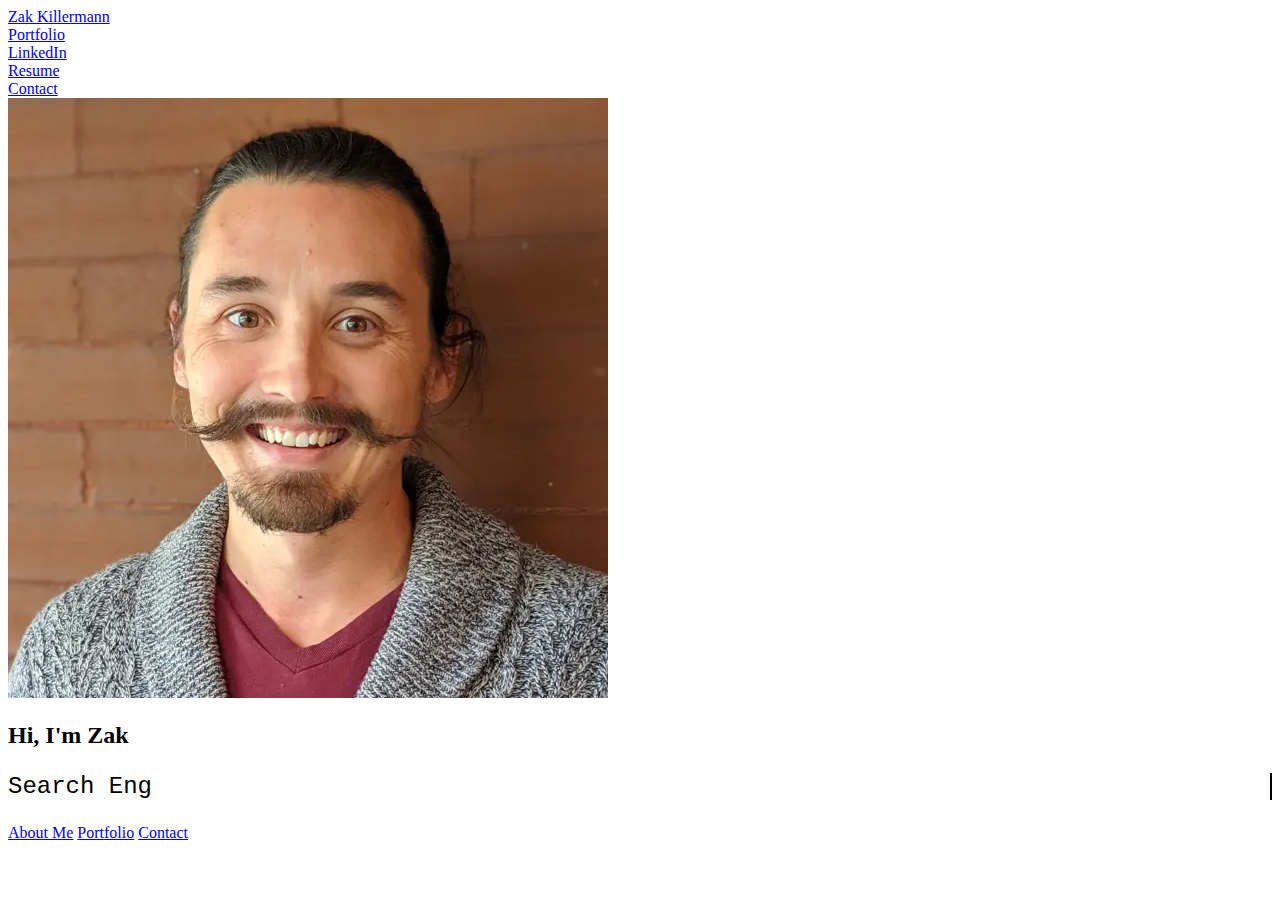
==== index.html @ 2e00e820 "Fixed home link" ====
<!DOCTYPE html>
<html lang="en">
<head>
    <meta charset="UTF-8">
    <meta name="viewport" content="width=device-width, initial-scale=1.0">
    <link rel="stylesheet" href="style.css">
    <link rel="icon" type="image/png" href="/images/titleImage.png"/>
    <title>Hi, I'm Zak</title>
</head>
<body>
    <div class="menu-banner">
        <div class="menu-0"><a href="/" class="menu-link">Zak Killermann</a></div>
        <div class="menu-items">
            <div class="menu-1"><a href="/portfolio" class="menu-link">Portfolio</a></div>
            <div class="menu-2"><a href="https://www.linkedin.com/in/zak-killermann/" target="_blank" class="menu-link">LinkedIn</a></div>
            <div class="menu-3"><a href="/images/ZakKillermannResume.pdf" class="menu-link">Resume</a></div>
            <div class="menu-4"><a href="/contact" class="menu-link">Contact</a></div>
        </div>
        <div class="hamburger-menu">
            <a class="nav-toggle">
                <span class="bar"></span>
                <span class="bar"></span>
                <span class="bar"></span>
          </a>
        </div>
    </div>
    <div class="profile-container">
        <div class="profile-header">
            <img src="images/headshot.jpg" alt="Zak's Headshot" class="profile-headshot">
            <h2>Hi, I'm Zak</h2>
        </div>
        <p id="typing-effect"></p>
        <div class="profile-menu">
            <a href="/about">About Me</a>
            <a href="/portfolio">Portfolio</a>
            <a href="/contact">Contact</a>
        </div>
    </div>
    <script src="script.js"></script>
</body>
</html>
---- style.css ----
#typing-effect {
  font-family: 'Courier New', Courier, monospace;
  font-size: 24px;
  white-space: nowrap;
  border-right: 2px solid;
  animation: blinkCursor 0.75s step-end infinite;
}

@keyframes blinkCursor {
  from, to { border-color: transparent }
  50% { border-color: black; }
}
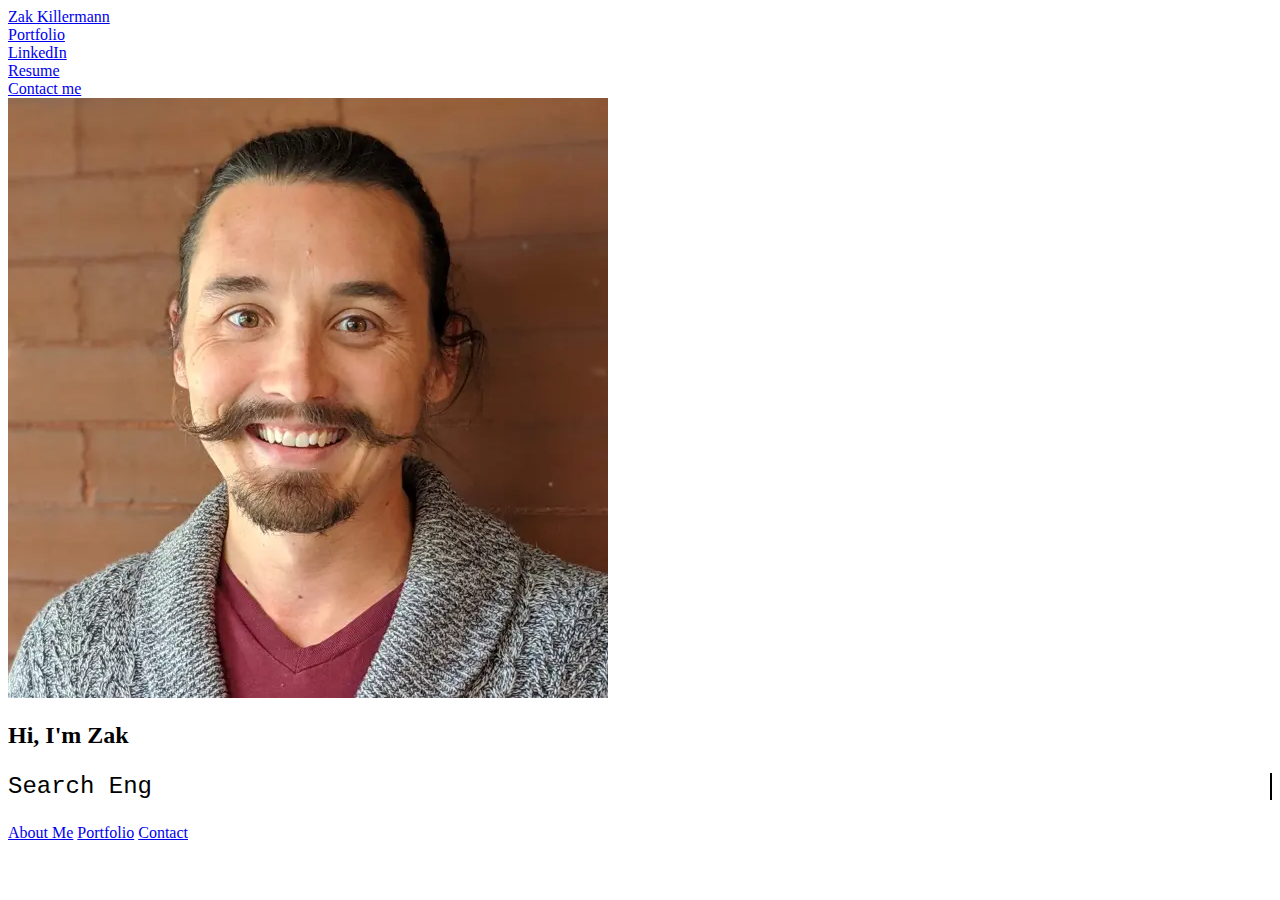
==== commit 80f5ca64: "Updated links" ====
--- a/index.html
+++ b/index.html
@@ -14,7 +14,7 @@
             <div class="menu-1"><a href="/portfolio" class="menu-link">Portfolio</a></div>
             <div class="menu-2"><a href="https://www.linkedin.com/in/zak-killermann/" target="_blank" class="menu-link">LinkedIn</a></div>
             <div class="menu-3"><a href="/images/ZakKillermannResume.pdf" class="menu-link">Resume</a></div>
-            <div class="menu-4"><a href="/contact" class="menu-link">Contact</a></div>
+            <div class="menu-4"><a href="https://linktr.ee/killermann" class="menu-link">Contact me</a></div>
         </div>
         <div class="hamburger-menu">
             <a class="nav-toggle">
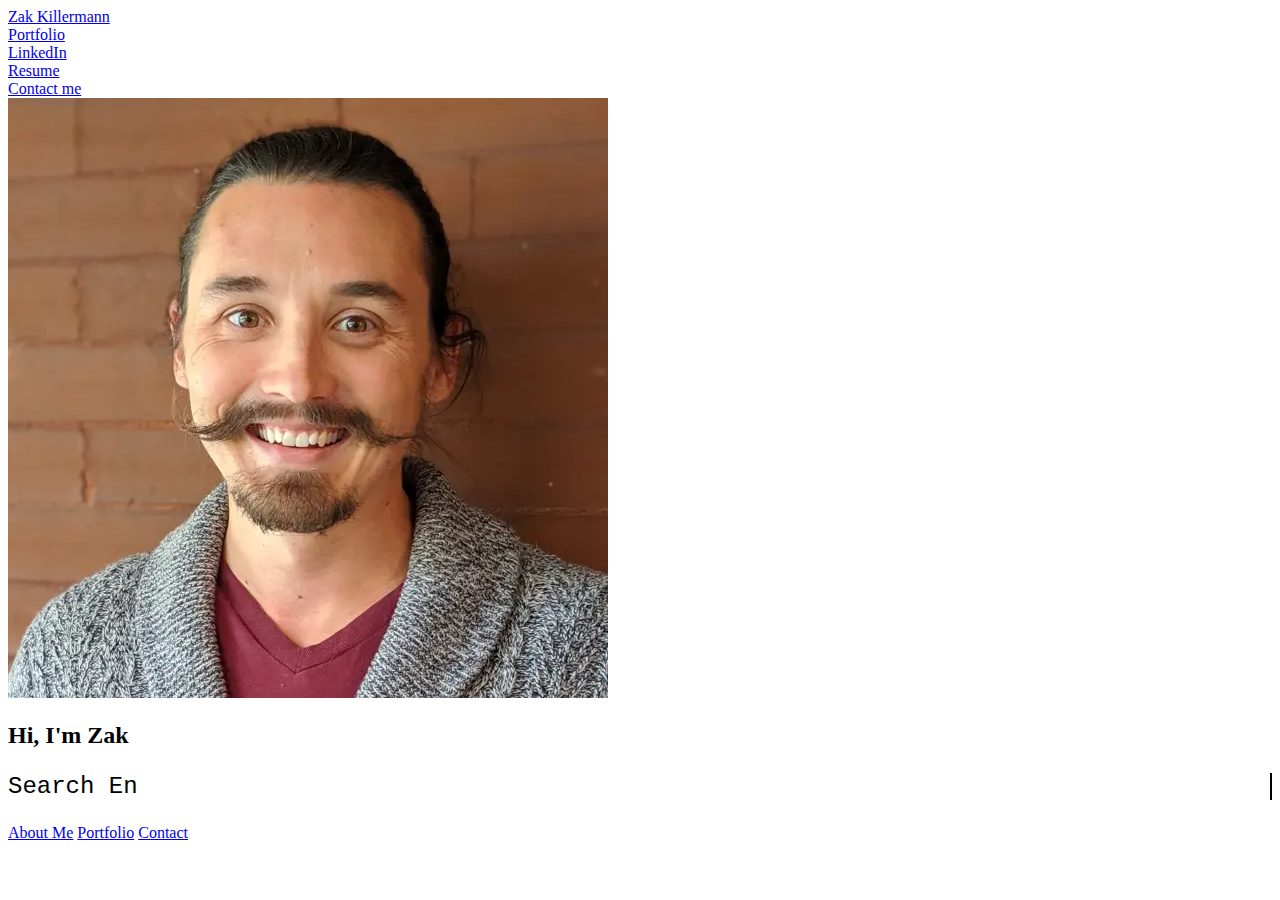
==== commit 52d5203a: "Fixed contact links" ====
--- a/index.html
+++ b/index.html
@@ -13,7 +13,7 @@
         <div class="menu-items">
             <div class="menu-1"><a href="/portfolio" class="menu-link">Portfolio</a></div>
             <div class="menu-2"><a href="https://www.linkedin.com/in/zak-killermann/" target="_blank" class="menu-link">LinkedIn</a></div>
-            <div class="menu-3"><a href="/images/ZakKillermannResume.pdf" class="menu-link">Resume</a></div>
+            <div class="menu-3"><a href="/images/ZakKillermannResume.pdf" class="menu-link" target="_blank">Resume</a></div>
             <div class="menu-4"><a href="https://linktr.ee/killermann" class="menu-link">Contact me</a></div>
         </div>
         <div class="hamburger-menu">
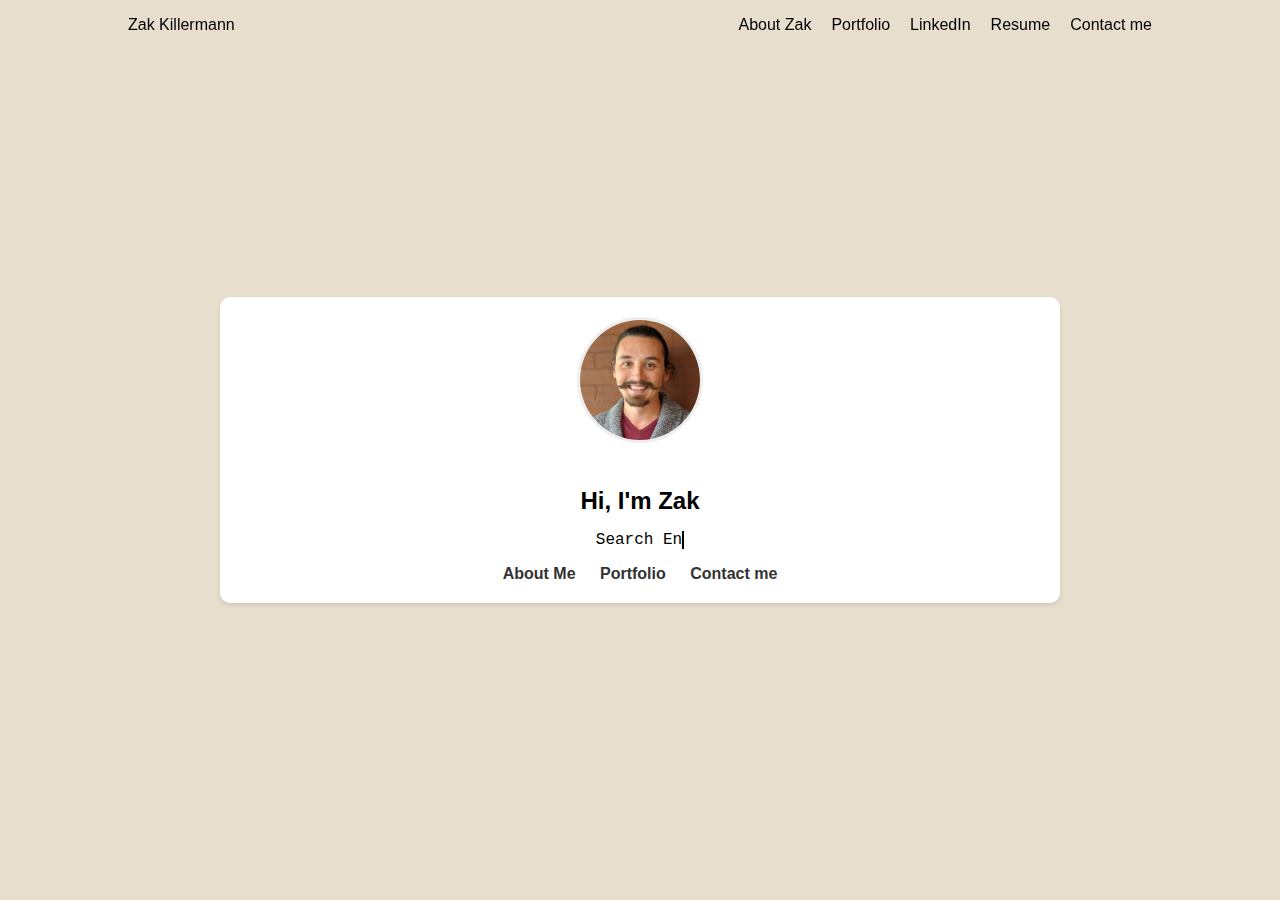
==== commit efbed7f5: "Fixing style sheets" ====
--- a/index.html
+++ b/index.html
@@ -11,10 +11,11 @@
     <div class="menu-banner">
         <div class="menu-0"><a href="/" class="menu-link">Zak Killermann</a></div>
         <div class="menu-items">
-            <div class="menu-1"><a href="/portfolio" class="menu-link">Portfolio</a></div>
-            <div class="menu-2"><a href="https://www.linkedin.com/in/zak-killermann/" target="_blank" class="menu-link">LinkedIn</a></div>
-            <div class="menu-3"><a href="/images/ZakKillermannResume.pdf" class="menu-link" target="_blank">Resume</a></div>
-            <div class="menu-4"><a href="https://linktr.ee/killermann" class="menu-link">Contact me</a></div>
+            <div class="menu-1"><a href="/about" class="menu-link">About Zak</a></div>
+            <div class="menu-2"><a href="/portfolio" class="menu-link">Portfolio</a></div>
+            <div class="menu-3"><a href="https://www.linkedin.com/in/zak-killermann/" target="_blank" class="menu-link">LinkedIn</a></div>
+            <div class="menu-4"><a href="/images/ZakKillermannResume.pdf" class="menu-link" target="_blank">Resume</a></div>
+            <div class="menu-5"><a href="https://linktr.ee/killermann" class="menu-link">Contact me</a></div>
         </div>
         <div class="hamburger-menu">
             <a class="nav-toggle">
@@ -32,8 +33,8 @@
         <p id="typing-effect"></p>
         <div class="profile-menu">
             <a href="/about">About Me</a>
-            <a href="/portfolio">Portfolio</a>
-            <a href="/contact">Contact</a>
+            <a href="/portfolio" class="menu-link">Portfolio</a>
+            <a href="https://linktr.ee/killermann" class="menu-link">Contact me</a>
         </div>
     </div>
     <script src="script.js"></script>
--- a/style.css
+++ b/style.css
@@ -1,12 +1,176 @@
 #typing-effect {
-  font-family: 'Courier New', Courier, monospace;
-  font-size: 24px;
-  white-space: nowrap;
-  border-right: 2px solid;
-  animation: blinkCursor 0.75s step-end infinite;
+    display: inline-flex;
+    align-items: center;
+    white-space: nowrap;
+    border-right: 2px solid;
+    animation: blinkCursor 0.75s step-end infinite;
 }
 
 @keyframes blinkCursor {
   from, to { border-color: transparent }
   50% { border-color: black; }
 }
+
+body {
+    font-family: 'Arial', sans-serif;
+    margin: 0;
+    padding: 0;
+    display: flex;
+    justify-content: center;
+    align-items: center;
+    height: 100vh;
+    background-color: #E7DECD;
+    flex-direction: column;
+}
+
+.profile-container {
+    width: 90%;
+    max-width: 800px;
+    background-color: #fff;
+    border-radius: 10px;
+    box-shadow: 0 2px 5px rgba(0,0,0,0.1);
+    overflow: hidden;
+    text-align: center;
+    padding: 20px;
+}
+
+.profile-header {
+    margin-bottom: -20px;
+}
+
+.profile-headshot {
+    width: 120px;
+    height: 120px;
+    border-radius: 50%;
+    border: 3px solid #eee;
+    margin-bottom: 20px;
+}
+
+.profile-menu a {
+    text-decoration: none;
+    color: #333;
+    margin: 0 10px;
+    font-weight: bold;
+}
+
+.profile-menu a:hover {
+    color: #007bff;
+}
+
+@media (max-width: 768px) {
+    .profile-headshot {
+        width: 100px;
+        height: 100px;
+    }
+
+    .profile-menu a {
+        display: block;
+        margin: 10px 0;
+    }
+}
+
+.menu-banner {
+    margin-left: 10%;
+    position: fixed;
+    margin-top: 1rem;
+    left: 0;
+    top: 0;
+    display: flex;
+    flex-direction: row;
+    flex-wrap: nowrap;
+    width: 100%;
+    text-wrap: nowrap;
+}
+
+.menu-2, .menu-3, .menu-4, .menu-5 {
+    margin-left: 20px;
+}
+
+.nav-toggle {
+    display: none; /* Hidden by default */
+    cursor: pointer;
+}
+
+.menu-items {
+    margin-left: auto;
+    margin-right: 20%;
+    display: flex;
+    flex-direction: row;
+    flex-wrap: nowrap;
+}
+
+@media (max-width: 768px) {
+    .hamburger-menu {
+        margin-right: 20%;
+        margin-left: auto;
+    }
+
+    .hamburger {
+        display: block; /* Show hamburger icon on small screens */
+    }
+
+    .menu-items {
+        display: none; /* Hide menu items on small screens */
+        flex-direction: column; /* Stack them vertically when displayed */
+        position: absolute;
+        width: 100%;
+        left: 0;
+        top: 30px; /* Adjust based on your header's height */
+        z-index: 1;
+    }
+
+    .menu-items div {
+        margin-left: 10%; /* Adjust menu items alignment if necessary */
+        padding: 10px 0; /* Add some padding for tap targets */
+        border-bottom: 1px solid #ccc; /* Optional: add a separator between items */
+    }
+
+    .menu-1 {
+        margin-left: 0; /* Reset margin for mobile */
+    }
+
+
+    .nav-toggle {
+        display: flex;
+        flex-direction: column;
+        justify-content: space-between;
+        height: 22px;
+        width: 22px;
+    }
+    
+    .nav-toggle .bar {
+        height: 3px;
+        width: 100%;
+        background-color: black;
+        transition: all 100ms ease-in-out;
+    }
+    
+    .nav-toggle:hover {
+        cursor: pointer;
+    }
+    
+    .x:nth-of-type(1) {
+        transition: all 100ms ease-in-out;
+        transform: rotate(45deg);
+        transform-origin: top left;
+        width: 28px;
+    }
+    
+    .x:nth-of-type(2) {
+        transition: all 100ms ease-in-out;
+        transform-origin: center;
+        width: 0;
+    }
+    
+    .x:nth-of-type(3) {
+        transition: all 100ms ease-in-out;
+        transform: rotate(-45deg);
+        transform-origin: bottom left;
+        width: 28px;
+    }
+}
+
+.menu-link {
+    text-decoration: none;
+    color: black;
+}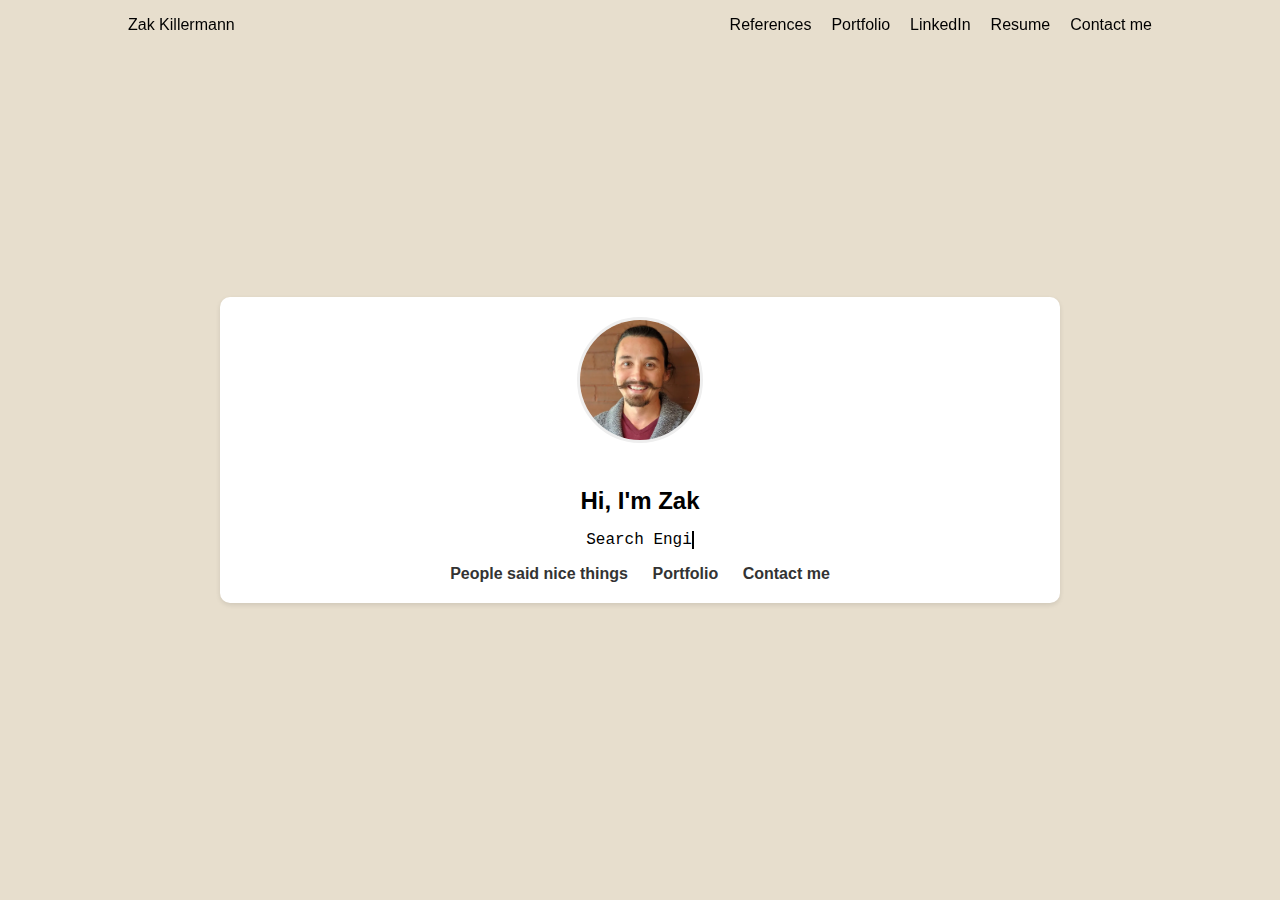
==== commit f2fb73f4: "Big update to website" ====
--- a/index.html
+++ b/index.html
@@ -11,7 +11,7 @@
     <div class="menu-banner">
         <div class="menu-0"><a href="/" class="menu-link">Zak Killermann</a></div>
         <div class="menu-items">
-            <div class="menu-1"><a href="/about" class="menu-link">About Zak</a></div>
+            <div class="menu-1"><a href="/references" class="menu-link">References</a></div>
             <div class="menu-2"><a href="/portfolio" class="menu-link">Portfolio</a></div>
             <div class="menu-3"><a href="https://www.linkedin.com/in/zak-killermann/" target="_blank" class="menu-link">LinkedIn</a></div>
             <div class="menu-4"><a href="/images/ZakKillermannResume.pdf" class="menu-link" target="_blank">Resume</a></div>
@@ -32,7 +32,7 @@
         </div>
         <p id="typing-effect"></p>
         <div class="profile-menu">
-            <a href="/about">About Me</a>
+            <a href="/references">People said nice things</a>
             <a href="/portfolio" class="menu-link">Portfolio</a>
             <a href="https://linktr.ee/killermann" class="menu-link">Contact me</a>
         </div>
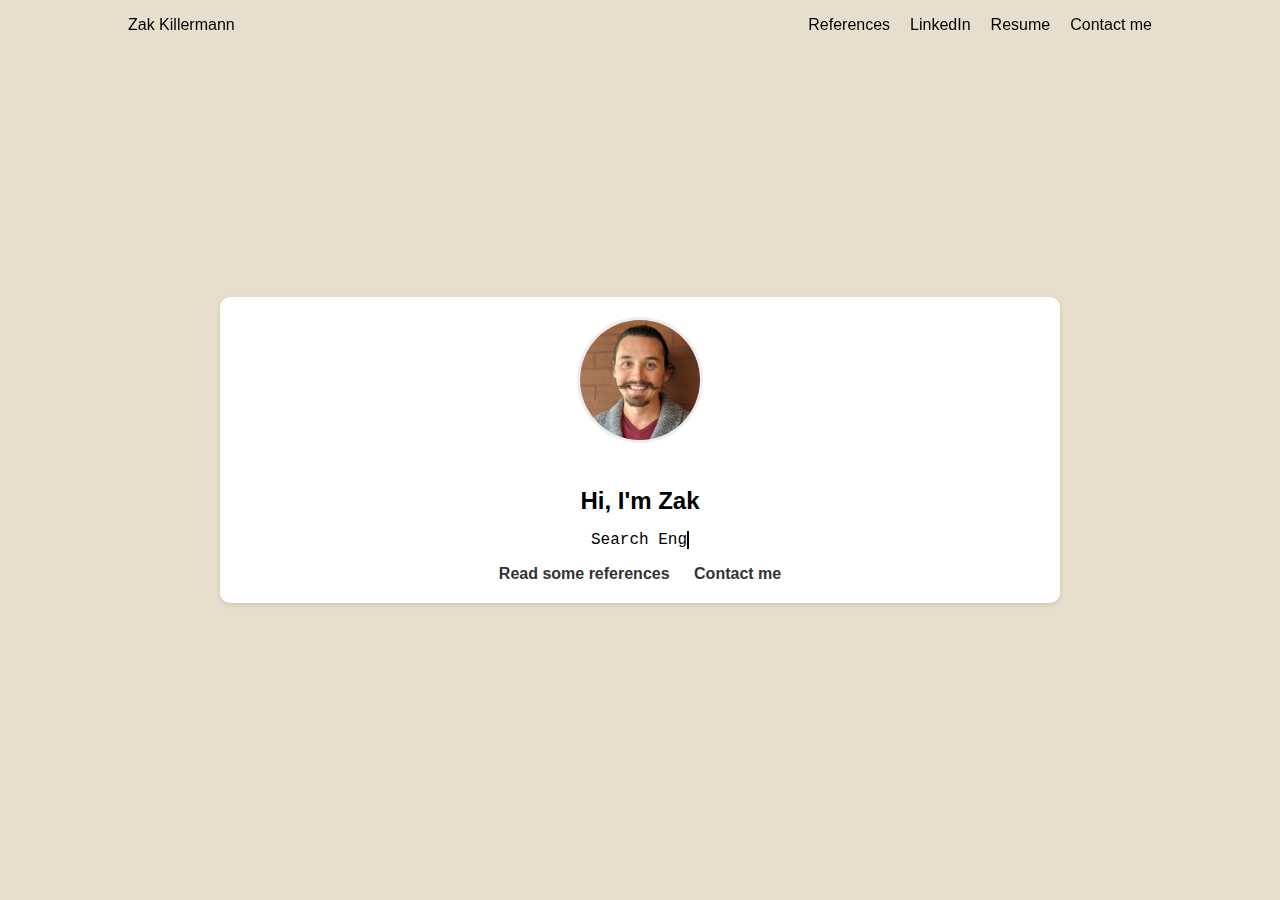
==== commit 30fd5a2c: "References updates" ====
--- a/index.html
+++ b/index.html
@@ -12,7 +12,9 @@
         <div class="menu-0"><a href="/" class="menu-link">Zak Killermann</a></div>
         <div class="menu-items">
             <div class="menu-1"><a href="/references" class="menu-link">References</a></div>
-            <div class="menu-2"><a href="/portfolio" class="menu-link">Portfolio</a></div>
+            <!--<div class="menu-2"><a href="/portfolio" 
+            </a> class="menu-link">Portfolio</a></div>
+            -->
             <div class="menu-3"><a href="https://www.linkedin.com/in/zak-killermann/" target="_blank" class="menu-link">LinkedIn</a></div>
             <div class="menu-4"><a href="/images/ZakKillermannResume.pdf" class="menu-link" target="_blank">Resume</a></div>
             <div class="menu-5"><a href="https://linktr.ee/killermann" class="menu-link">Contact me</a></div>
@@ -32,8 +34,8 @@
         </div>
         <p id="typing-effect"></p>
         <div class="profile-menu">
-            <a href="/references">People said nice things</a>
-            <a href="/portfolio" class="menu-link">Portfolio</a>
+            <a href="/references">Read some references</a>
+            <!--<a href="/portfolio" class="menu-link">Portfolio</a> -->
             <a href="https://linktr.ee/killermann" class="menu-link">Contact me</a>
         </div>
     </div>
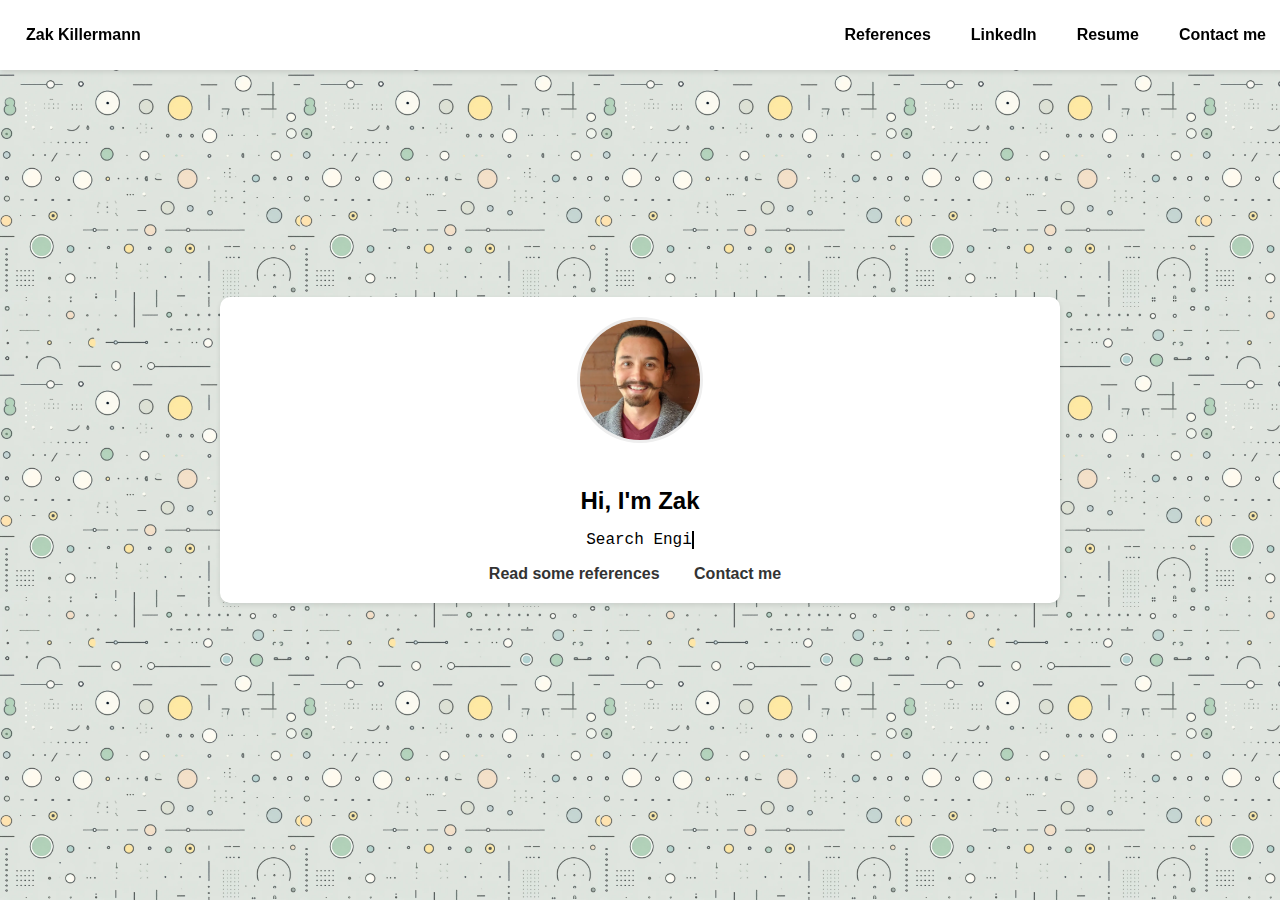
==== commit 6ec0f45b: "References update" ====
--- a/index.html
+++ b/index.html
@@ -8,35 +8,33 @@
     <title>Hi, I'm Zak</title>
 </head>
 <body>
-    <div class="menu-banner">
+    <header class="menu-banner">
         <div class="menu-0"><a href="/" class="menu-link">Zak Killermann</a></div>
-        <div class="menu-items">
-            <div class="menu-1"><a href="/references" class="menu-link">References</a></div>
-            <!--<div class="menu-2"><a href="/portfolio" 
-            </a> class="menu-link">Portfolio</a></div>
-            -->
-            <div class="menu-3"><a href="https://www.linkedin.com/in/zak-killermann/" target="_blank" class="menu-link">LinkedIn</a></div>
-            <div class="menu-4"><a href="/images/ZakKillermannResume.pdf" class="menu-link" target="_blank">Resume</a></div>
-            <div class="menu-5"><a href="https://linktr.ee/killermann" class="menu-link">Contact me</a></div>
-        </div>
-        <div class="hamburger-menu">
-            <a class="nav-toggle">
-                <span class="bar"></span>
-                <span class="bar"></span>
-                <span class="bar"></span>
-          </a>
-        </div>
-    </div>
-    <div class="profile-container">
-        <div class="profile-header">
-            <img src="images/headshot.jpg" alt="Zak's Headshot" class="profile-headshot">
-            <h2>Hi, I'm Zak</h2>
-        </div>
-        <p id="typing-effect"></p>
-        <div class="profile-menu">
-            <a href="/references">Read some references</a>
+        <nav class="menu-items" id="menu-items" aria-expanded="false">
+            <a href="/references" class="menu-link">References</a>
             <!--<a href="/portfolio" class="menu-link">Portfolio</a> -->
+            <a href="https://www.linkedin.com/in/zak-killermann/" target="_blank" class="menu-link">LinkedIn</a>
+            <a href="/images/ZakKillermannResume.pdf" class="menu-link" target="_blank">Resume</a>
             <a href="https://linktr.ee/killermann" class="menu-link">Contact me</a>
+        </nav>
+        <button class="hamburger-menu nav-toggle" aria-controls="menu-items" aria-expanded="false" aria-label="Toggle menu">
+            <span class="bar"></span>
+            <span class="bar"></span>
+            <span class="bar"></span>
+        </button>
+    </header>
+    <div class="main-container">
+        <div class="profile-container">
+            <div class="profile-header">
+                <img src="images/headshot.jpg" alt="Zak's Headshot" class="profile-headshot">
+                <h2>Hi, I'm Zak</h2>
+            </div>
+            <p id="typing-effect"></p>
+            <div class="profile-menu">
+                <a href="/references">Read some references</a>
+                <!--<a href="/portfolio" class="menu-link">Portfolio</a> -->
+                <a href="https://linktr.ee/killermann" class="menu-link">Contact me</a>
+            </div>
         </div>
     </div>
     <script src="script.js"></script>
--- a/style.css
+++ b/style.css
@@ -7,7 +7,7 @@
 }
 
 @keyframes blinkCursor {
-  from, to { border-color: transparent }
+  from, to { border-color: transparent; }
   50% { border-color: black; }
 }
 
@@ -15,12 +15,18 @@
     font-family: 'Arial', sans-serif;
     margin: 0;
     padding: 0;
+    height: 100vh;
+    background-color: #E7DECD;
+    background-image: url('/images/backgroundImage.jpg');
+    background-size: 300px 300px;
+}
+
+.main-container {
     display: flex;
+    flex-direction: column;
     justify-content: center;
     align-items: center;
-    height: 100vh;
-    background-color: #E7DECD;
-    flex-direction: column;
+    height: 100%;
 }
 
 .profile-container {
@@ -70,107 +76,78 @@
 }
 
 .menu-banner {
-    margin-left: 10%;
+    width: 100%;
     position: fixed;
-    margin-top: 1rem;
+    top: 0;
     left: 0;
-    top: 0;
     display: flex;
-    flex-direction: row;
-    flex-wrap: nowrap;
-    width: 100%;
-    text-wrap: nowrap;
+    justify-content: space-between;
+    align-items: center;
+    background-color: #fff;
+    padding: 1rem;
+    box-shadow: 0 2px 5px rgba(0,0,0,0.1);
+    z-index: 5;
 }
 
-.menu-2, .menu-3, .menu-4, .menu-5 {
-    margin-left: 20px;
+.menu-items {
+    display: flex;
+    gap: 20px;
+    padding-right: 20px;
 }
 
 .nav-toggle {
-    display: none; /* Hidden by default */
-    cursor: pointer;
-}
-
-.menu-items {
-    margin-left: auto;
-    margin-right: 20%;
-    display: flex;
-    flex-direction: row;
-    flex-wrap: nowrap;
+    display: none;
 }
 
 @media (max-width: 768px) {
-    .hamburger-menu {
-        margin-right: 20%;
-        margin-left: auto;
+    .menu-items {
+        display: none;
+        flex-direction: column;
+        position: absolute;
+        top: 100%;
+        left: 0;
+        width: 100%;
+        background-color: #fff;
+        border-top: 1px solid #ccc;
     }
 
-    .hamburger {
-        display: block; /* Show hamburger icon on small screens */
+    .menu-items[aria-expanded="true"] {
+        display: flex;
     }
 
-    .menu-items {
-        display: none; /* Hide menu items on small screens */
-        flex-direction: column; /* Stack them vertically when displayed */
-        position: absolute;
-        width: 100%;
-        left: 0;
-        top: 30px; /* Adjust based on your header's height */
-        z-index: 1;
+    .nav-toggle {
+        display: block;
+        background: none;
+        border: none;
+        cursor: pointer;
+        padding-right: 25px;
     }
 
-    .menu-items div {
-        margin-left: 10%; /* Adjust menu items alignment if necessary */
-        padding: 10px 0; /* Add some padding for tap targets */
-        border-bottom: 1px solid #ccc; /* Optional: add a separator between items */
+    .nav-toggle .bar {
+        display: block;
+        width: 25px;
+        height: 3px;
+        margin: 5px auto;
+        background-color: #333;
+        transition: all 0.3s ease-in-out;
     }
 
-    .menu-1 {
-        margin-left: 0; /* Reset margin for mobile */
+    .nav-toggle[aria-expanded="true"] .bar:nth-child(1) {
+        transform: rotate(45deg) translate(6px, 6px);
     }
 
+    .nav-toggle[aria-expanded="true"] .bar:nth-child(2) {
+        opacity: 0;
+    }
 
-    .nav-toggle {
-        display: flex;
-        flex-direction: column;
-        justify-content: space-between;
-        height: 22px;
-        width: 22px;
-    }
-    
-    .nav-toggle .bar {
-        height: 3px;
-        width: 100%;
-        background-color: black;
-        transition: all 100ms ease-in-out;
-    }
-    
-    .nav-toggle:hover {
-        cursor: pointer;
-    }
-    
-    .x:nth-of-type(1) {
-        transition: all 100ms ease-in-out;
-        transform: rotate(45deg);
-        transform-origin: top left;
-        width: 28px;
-    }
-    
-    .x:nth-of-type(2) {
-        transition: all 100ms ease-in-out;
-        transform-origin: center;
-        width: 0;
-    }
-    
-    .x:nth-of-type(3) {
-        transition: all 100ms ease-in-out;
-        transform: rotate(-45deg);
-        transform-origin: bottom left;
-        width: 28px;
+    .nav-toggle[aria-expanded="true"] .bar:nth-child(3) {
+        transform: rotate(-45deg) translate(5px, -5px);
     }
 }
 
 .menu-link {
     text-decoration: none;
     color: black;
-}+    font-weight: bold;
+    padding: 10px;
+}
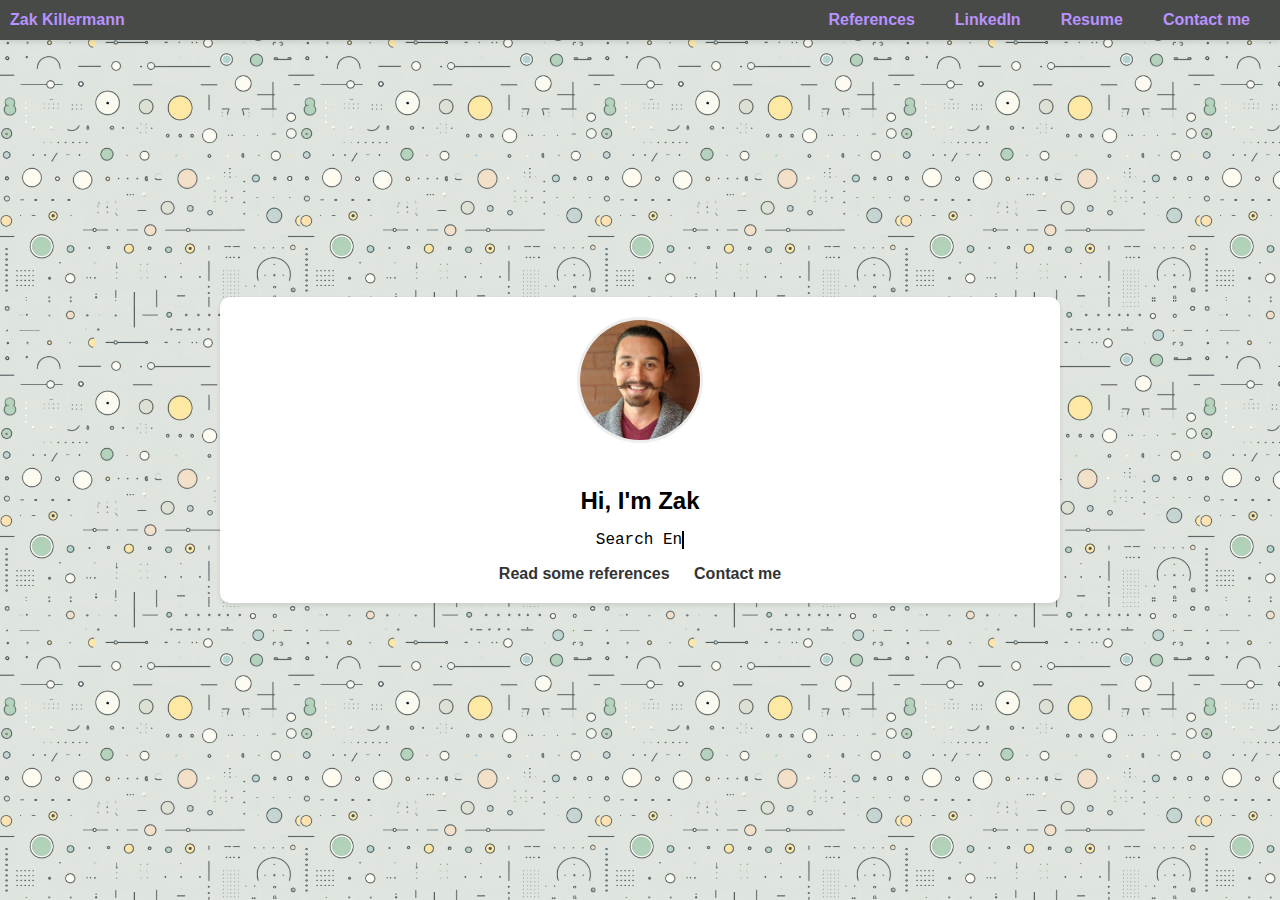
==== commit 6f584a40: "Portfolio updates" ====
--- a/index.html
+++ b/index.html
@@ -33,7 +33,7 @@
             <div class="profile-menu">
                 <a href="/references">Read some references</a>
                 <!--<a href="/portfolio" class="menu-link">Portfolio</a> -->
-                <a href="https://linktr.ee/killermann" class="menu-link">Contact me</a>
+                <a href="https://linktr.ee/killermann" class="menu-link-contact">Contact me</a>
             </div>
         </div>
     </div>
--- a/style.css
+++ b/style.css
@@ -26,7 +26,7 @@
     flex-direction: column;
     justify-content: center;
     align-items: center;
-    height: 100%;
+    height: 100vh;
 }
 
 .profile-container {
@@ -84,15 +84,17 @@
     justify-content: space-between;
     align-items: center;
     background-color: #fff;
-    padding: 1rem;
     box-shadow: 0 2px 5px rgba(0,0,0,0.1);
     z-index: 5;
+    background-color: #484a47;
+    height: 40px;
 }
 
 .menu-items {
     display: flex;
     gap: 20px;
     padding-right: 20px;
+    background-color: #484a47;
 }
 
 .nav-toggle {
@@ -107,7 +109,7 @@
         top: 100%;
         left: 0;
         width: 100%;
-        background-color: #fff;
+        background-color: #484a47;
         border-top: 1px solid #ccc;
     }
 
@@ -128,7 +130,7 @@
         width: 25px;
         height: 3px;
         margin: 5px auto;
-        background-color: #333;
+        background-color: #b892ff;
         transition: all 0.3s ease-in-out;
     }
 
@@ -147,7 +149,12 @@
 
 .menu-link {
     text-decoration: none;
-    color: black;
+    color: #b892ff;
     font-weight: bold;
     padding: 10px;
+    background-color: #484a47;
 }
+
+.menu-link-contact {
+    text-decoration: none;
+}
